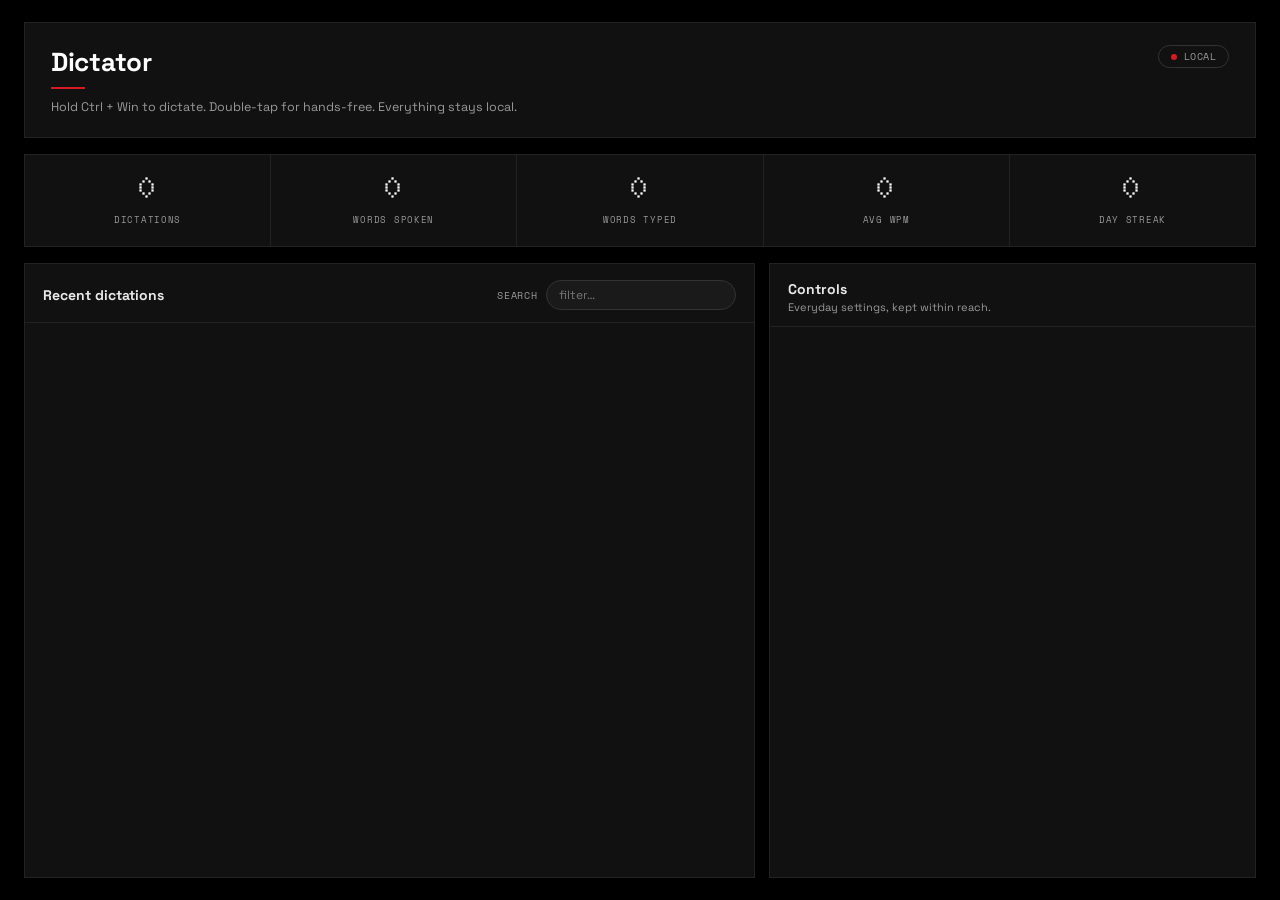
==== dashboard/index.html @ 1ec3177f "Add webview dashboard as primary UI; wire modular app to it - New self-contained pywebview dashboard" ====
<!doctype html>
<html lang="en" data-theme="dark">
<head>
  <meta charset="utf-8" />
  <meta name="viewport" content="width=device-width, initial-scale=1" />
  <title>Dictator</title>
  <link rel="stylesheet" href="./styles.css" />
</head>
<body>
  <div id="app" class="hud-in">
    <!-- hero -->
    <div class="hero hud-panel">
      <div>
        <h1>Dictator</h1>
        <div class="rule"></div>
        <div class="sub">Hold Ctrl + Win to dictate. Double-tap for hands-free. Everything stays local.</div>
      </div>
      <div class="hud-badge"><span class="dot accent"></span>LOCAL</div>
    </div>

    <!-- stats -->
    <div class="stat-grid hud-slide-up" id="stats">
      <div class="stat-tile"><div class="val" data-stat="n">0</div><div class="cap">Dictations</div><svg class="spark" id="spark" viewBox="0 0 100 22" preserveAspectRatio="none"></svg></div>
      <div class="stat-tile"><div class="val" data-stat="raw_w">0</div><div class="cap">Words spoken</div></div>
      <div class="stat-tile"><div class="val" data-stat="cln_w">0</div><div class="cap">Words typed</div></div>
      <div class="stat-tile"><div class="val" data-stat="wpm">0</div><div class="cap">Avg WPM</div></div>
      <div class="stat-tile"><div class="val" data-stat="streak">0</div><div class="cap">Day streak</div></div>
    </div>

    <!-- main -->
    <div class="grid">
      <!-- recent -->
      <div class="col hud-panel">
        <div class="panel-hd">
          <h2>Recent dictations</h2>
          <div class="search-wrap">
            <span class="hud-label">Search</span>
            <input id="search" type="text" placeholder="filter…" />
          </div>
        </div>
        <div class="hairline"></div>
        <div class="scroll"><div class="rec" id="recent"></div></div>
      </div>

      <!-- controls -->
      <div class="col hud-panel">
        <div class="panel-hd">
          <div>
            <h2>Controls</h2>
            <div class="desc">Everyday settings, kept within reach.</div>
          </div>
        </div>
        <div class="hairline"></div>
        <div class="scroll"><div class="controls" id="controls"></div></div>
      </div>
    </div>
  </div>

  <div id="toast"></div>
  <script src="./app.js"></script>
</body>
</html>
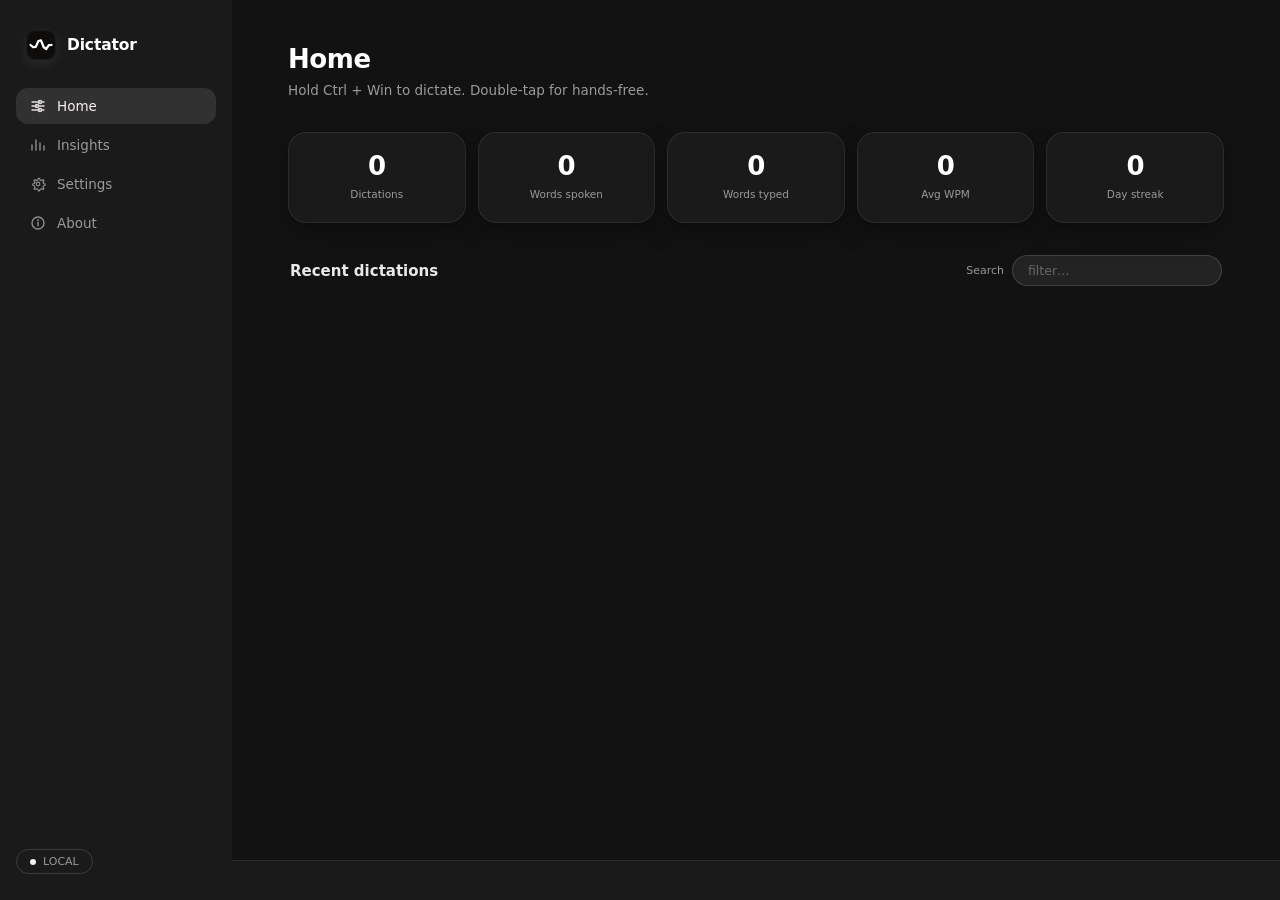
==== commit 30fa3d31: "Rework dashboard UI, add macOS support, and prep for public release Full UI rework (sidebar + Home/I" ====
--- a/dashboard/index.html
+++ b/dashboard/index.html
@@ -4,59 +4,105 @@
   <meta charset="utf-8" />
   <meta name="viewport" content="width=device-width, initial-scale=1" />
   <title>Dictator</title>
-  <link rel="stylesheet" href="./styles.css" />
+  <link rel="stylesheet" href="./styles.css?v=15" />
 </head>
 <body>
   <div id="app" class="hud-in">
-    <!-- hero -->
-    <div class="hero hud-panel">
-      <div>
-        <h1>Dictator</h1>
-        <div class="rule"></div>
-        <div class="sub">Hold Ctrl + Win to dictate. Double-tap for hands-free. Everything stays local.</div>
-      </div>
-      <div class="hud-badge"><span class="dot accent"></span>LOCAL</div>
-    </div>
+    <div class="shell">
+      <nav class="sidebar">
+        <div class="brand">
+          <div class="brand-mark">
+            <svg viewBox="0 0 24 24" fill="none" stroke="#ffffff" stroke-width="1.8" stroke-linecap="round" stroke-linejoin="round">
+              <rect x="1" y="1" width="22" height="22" rx="6" fill="#0e0d0c" stroke="none"/>
+              <path d="M3.6 12 5.7 13.7 7.8 13.47 9.9 8.79 12 8.31 14.1 13.61 16.2 15.18 18.3 12.14 20.4 12" fill="none"/>
+            </svg>
+          </div>
+          <div class="brand-name">Dictator</div>
+        </div>
+        <div class="nav-items">
+          <button class="nav-item active" data-page="home" type="button">
+            <svg class="nav-icon" viewBox="0 0 16 16" fill="none"><path d="M2 4h8M12 4h2M2 8h5M9 8h5M2 12h8M12 12h2" stroke="currentColor" stroke-width="1.4" stroke-linecap="round"/><circle cx="10" cy="4" r="1.6" stroke="currentColor" stroke-width="1.4"/><circle cx="7" cy="8" r="1.6" stroke="currentColor" stroke-width="1.4"/><circle cx="10" cy="12" r="1.6" stroke="currentColor" stroke-width="1.4"/></svg>
+            <span>Home</span>
+          </button>
+          <button class="nav-item" data-page="insights" type="button">
+            <svg class="nav-icon" viewBox="0 0 16 16" fill="none"><path d="M2 13V8M6 13V3M10 13V6M14 13V9" stroke="currentColor" stroke-width="1.4" stroke-linecap="round" stroke-linejoin="round"/></svg>
+            <span>Insights</span>
+          </button>
+          <button class="nav-item" data-page="settings" type="button">
+            <svg class="nav-icon" viewBox="0 0 16 16" fill="none"><path d="M9.6 2.4l.5 1.6 1.5.6 1.4-.9.9.9-.9 1.4.6 1.5 1.6.5v1.3l-1.6.5-.6 1.5.9 1.4-.9.9-1.4-.9-1.5.6-.5 1.6H8.3l-.5-1.6-1.5-.6-1.4.9-.9-.9.9-1.4-.6-1.5-1.6-.5V8l1.6-.5.6-1.5-.9-1.4.9-.9 1.4.9 1.5-.6.5-1.6h1.3z" stroke="currentColor" stroke-width="1.2" stroke-linejoin="round"/><circle cx="8" cy="8" r="1.8" stroke="currentColor" stroke-width="1.2"/></svg>
+            <span>Settings</span>
+          </button>
+          <button class="nav-item" data-page="about" type="button">
+            <svg class="nav-icon" viewBox="0 0 16 16" fill="none"><circle cx="8" cy="8" r="6" stroke="currentColor" stroke-width="1.4"/><path d="M8 7.2v3.6" stroke="currentColor" stroke-width="1.4" stroke-linecap="round"/><circle cx="8" cy="5.2" r="0.9" fill="currentColor"/></svg>
+            <span>About</span>
+          </button>
+        </div>
+        <div class="sidebar-foot hud-badge"><span class="dot accent"></span>LOCAL</div>
+      </nav>
 
-    <!-- stats -->
-    <div class="stat-grid hud-slide-up" id="stats">
-      <div class="stat-tile"><div class="val" data-stat="n">0</div><div class="cap">Dictations</div><svg class="spark" id="spark" viewBox="0 0 100 22" preserveAspectRatio="none"></svg></div>
-      <div class="stat-tile"><div class="val" data-stat="raw_w">0</div><div class="cap">Words spoken</div></div>
-      <div class="stat-tile"><div class="val" data-stat="cln_w">0</div><div class="cap">Words typed</div></div>
-      <div class="stat-tile"><div class="val" data-stat="wpm">0</div><div class="cap">Avg WPM</div></div>
-      <div class="stat-tile"><div class="val" data-stat="streak">0</div><div class="cap">Day streak</div></div>
-    </div>
+      <div class="main">
+        <div class="content">
 
-    <!-- main -->
-    <div class="grid">
-      <!-- recent -->
-      <div class="col hud-panel">
-        <div class="panel-hd">
-          <h2>Recent dictations</h2>
-          <div class="search-wrap">
-            <span class="hud-label">Search</span>
-            <input id="search" type="text" placeholder="filter…" />
-          </div>
+          <!-- ---------------- Home ---------------- -->
+          <section class="page active" data-page="home">
+            <div class="page-hd">
+              <h1>Home</h1>
+              <div class="page-desc">Hold Ctrl + Win to dictate. Double-tap for hands-free.</div>
+            </div>
+            <div class="stat-grid hud-slide-up" id="stats">
+              <div class="stat-tile"><div class="val" data-stat="n">0</div><div class="cap">Dictations</div><svg class="spark" id="spark" viewBox="0 0 100 22" preserveAspectRatio="none"></svg></div>
+              <div class="stat-tile"><div class="val" data-stat="raw_w">0</div><div class="cap">Words spoken</div></div>
+              <div class="stat-tile"><div class="val" data-stat="cln_w">0</div><div class="cap">Words typed</div></div>
+              <div class="stat-tile"><div class="val" data-stat="wpm">0</div><div class="cap">Avg WPM</div></div>
+              <div class="stat-tile"><div class="val" data-stat="streak">0</div><div class="cap">Day streak</div></div>
+            </div>
+            <div id="home-body"></div>
+            <div class="panel-hd">
+              <h2>Recent dictations</h2>
+              <div class="search-wrap">
+                <span class="hud-label">Search</span>
+                <input id="search" type="text" placeholder="filter…" />
+              </div>
+            </div>
+            <div class="hairline"></div>
+            <div class="rec" id="recent"></div>
+          </section>
+
+          <!-- ---------------- Insights ---------------- -->
+          <section class="page" data-page="insights">
+            <div class="page-hd">
+              <h1>Insights</h1>
+              <div class="page-desc">Everything about how you dictate, kept local.</div>
+            </div>
+            <div id="insights-body"></div>
+          </section>
+
+          <!-- ---------------- Settings ---------------- -->
+          <section class="page" data-page="settings">
+            <div class="page-hd">
+              <h1>Settings</h1>
+              <div class="page-desc">Everything configurable, in one place.</div>
+            </div>
+            <div id="settings-body"></div>
+          </section>
+
+          <!-- ---------------- About ---------------- -->
+          <section class="page" data-page="about">
+            <div class="page-hd">
+              <h1>About</h1>
+              <div class="page-desc">The app, and who built it.</div>
+            </div>
+            <div id="about-body"></div>
+          </section>
+
         </div>
-        <div class="hairline"></div>
-        <div class="scroll"><div class="rec" id="recent"></div></div>
-      </div>
 
-      <!-- controls -->
-      <div class="col hud-panel">
-        <div class="panel-hd">
-          <div>
-            <h2>Controls</h2>
-            <div class="desc">Everyday settings, kept within reach.</div>
-          </div>
-        </div>
-        <div class="hairline"></div>
-        <div class="scroll"><div class="controls" id="controls"></div></div>
+        <div class="statusbar" id="statusbar"></div>
       </div>
     </div>
   </div>
 
   <div id="toast"></div>
-  <script src="./app.js"></script>
+  <script src="./app.js?v=11"></script>
 </body>
 </html>
--- a/dashboard/styles.css
+++ b/dashboard/styles.css
@@ -0,0 +1,316 @@
+/* Dictator dashboard — calm, spacious, editorial. Sidebar + paged settings +
+   persistent status chrome. Soft rounded elevation over hard borders, generous
+   whitespace, warm neutrals, one accent used sparingly. (Wispr Flow as reference
+   for the "less dense SaaS dashboard, more room to breathe" direction.) */
+
+:root {
+  --bg: #121212;
+  --panel: #1a1a1a;
+  --raised: #232323;
+  --border: rgba(255,255,255,0.08);
+  --border2: rgba(255,255,255,0.14);
+  --text: #e9e9e7;
+  --display: #ffffff;
+  --muted: #9a9a97;
+  --dim: #686865;
+  --accent: #f2f1ee;
+  --accent-soft: rgba(255,255,255,0.10);
+  --accent-ink: #121212;
+  --highlight: #22c55e;
+  --highlight-soft: rgba(34, 197, 94, 0.16);
+  --ok: var(--highlight);
+  --warn: #d4a843;
+  --font: "Segoe UI", "Space Grotesk", system-ui, -apple-system, sans-serif;
+  --radius: 18px;
+  --radius-sm: 12px;
+  --shadow: 0 1px 2px rgba(0,0,0,0.2), 0 10px 28px rgba(0,0,0,0.22);
+}
+:root[data-theme="light"] {
+  --bg: #f7f7f6; --panel: #ffffff; --raised: #f0f0ee;
+  --border: rgba(0,0,0,0.08); --border2: rgba(0,0,0,0.14);
+  --text: #232320; --display: #101010; --muted: #767671; --dim: #a4a49f;
+  --accent: #101010;
+  --accent-soft: rgba(0,0,0,0.06);
+  --accent-ink: #ffffff;
+  --shadow: 0 1px 2px rgba(0,0,0,0.03), 0 10px 28px rgba(0,0,0,0.06);
+}
+
+* { margin: 0; padding: 0; box-sizing: border-box; }
+*::-webkit-scrollbar { width: 8px; height: 8px; }
+*::-webkit-scrollbar-thumb { background: var(--border2); border-radius: 8px; }
+*::-webkit-scrollbar-track { background: transparent; }
+
+html, body {
+  height: 100%;
+  background: var(--bg);
+  color: var(--text);
+  font-family: var(--font);
+  -webkit-font-smoothing: antialiased;
+  user-select: none;
+  cursor: default;
+}
+body { overflow: hidden; }
+
+@keyframes fade-in { from { opacity: 0; } to { opacity: 1; } }
+.hud-in { animation: fade-in 0.2s ease both; }
+@keyframes slide-up { from { opacity: 0; transform: translateY(6px);} to { opacity:1; transform: translateY(0);} }
+.hud-slide-up { animation: slide-up 0.22s cubic-bezier(0.22,1,0.36,1) both; }
+.hud-stagger > *{ animation: slide-up 0.2s cubic-bezier(0.22,1,0.36,1) both; }
+.hud-stagger>*:nth-child(1){animation-delay:0ms}.hud-stagger>*:nth-child(2){animation-delay:25ms}
+.hud-stagger>*:nth-child(3){animation-delay:50ms}.hud-stagger>*:nth-child(4){animation-delay:75ms}
+.hud-stagger>*:nth-child(5){animation-delay:100ms}.hud-stagger>*:nth-child(n+6){animation-delay:120ms}
+
+/* ---------- shell / sidebar ---------- */
+#app { height: 100vh; }
+.shell { height: 100%; display: flex; }
+
+.sidebar {
+  width: 232px; flex-shrink: 0; background: var(--panel);
+  display: flex; flex-direction: column; padding: 26px 16px;
+}
+.brand { display: flex; align-items: center; gap: 11px; padding: 4px 10px 28px; }
+.brand-mark {
+  width: 30px; height: 30px; flex-shrink: 0; box-shadow: 0 4px 12px rgba(255,255,255,0.08); border-radius: 8px;
+}
+.brand-mark svg { width: 100%; height: 100%; display: block; }
+.brand-name { font-weight: 700; font-size: 15.5px; color: var(--display); letter-spacing: -0.01em; }
+
+.nav-items { display: flex; flex-direction: column; gap: 3px; flex: 1; }
+.nav-item {
+  display: flex; align-items: center; gap: 11px; padding: 10px 14px; border-radius: var(--radius-sm);
+  background: transparent; border: none; color: var(--muted); font-family: var(--font); font-size: 13.5px;
+  font-weight: 500; cursor: pointer; text-align: left; transition: background 0.15s, color 0.15s;
+}
+.nav-item:hover { background: var(--raised); color: var(--text); }
+.nav-item.active { background: var(--accent-soft); color: var(--accent); }
+.nav-icon { width: 16px; height: 16px; flex-shrink: 0; opacity: 0.9; }
+
+.sidebar-foot { align-self: flex-start; margin-top: 10px; }
+
+/* ---------- main / pages ---------- */
+.main { flex: 1; display: flex; flex-direction: column; min-width: 0; background: var(--bg); }
+.content { flex: 1; overflow-y: auto; padding: 44px 56px; display: flex; flex-direction: column; align-items: center; }
+
+.page { display: none; width: 100%; max-width: 1100px; animation: fade-in 0.18s ease both; }
+.page.active { display: block; }
+
+.page-hd { margin-bottom: 32px; }
+.page-hd h1 { font-size: 26px; font-weight: 700; color: var(--display); letter-spacing: -0.015em; }
+.page-hd .page-desc { font-size: 13.5px; color: var(--muted); margin-top: 6px; line-height: 1.5; }
+
+/* ---------- category dividers (Settings page) ---------- */
+.category-hd {
+  font-size: 15px; font-weight: 700; color: var(--display); letter-spacing: -0.01em;
+  margin: 40px 0 16px; padding-top: 24px; border-top: 1px solid var(--border);
+}
+.category-hd:first-child { margin-top: 0; padding-top: 0; border-top: none; }
+
+/* ---------- groups / field rows ---------- */
+.group { margin-bottom: 34px; }
+.group-label {
+  font-size: 11px; font-weight: 600; letter-spacing: 0.06em; text-transform: uppercase;
+  color: var(--dim); margin-bottom: 10px; padding-left: 2px;
+}
+.group-body {
+  background: var(--panel); border: 1px solid var(--border); border-radius: var(--radius);
+  overflow: hidden; box-shadow: var(--shadow);
+}
+
+.field-row {
+  display: flex; align-items: center; justify-content: space-between; gap: 20px;
+  padding: 17px 22px; border-bottom: 1px solid var(--border); transition: background 0.15s;
+}
+.field-row:last-child { border-bottom: none; }
+.field-row:hover { background: var(--raised); }
+.field-row.stacked { flex-direction: column; align-items: stretch; }
+.field-row .field-info { display: flex; flex-direction: column; gap: 3px; min-width: 0; }
+.field-row .field-info .label { font-size: 13.5px; color: var(--text); font-weight: 500; }
+.field-row .field-info .desc { font-size: 11.5px; color: var(--muted); line-height: 1.5; }
+.field-row .field-control { display: flex; align-items: center; gap: 10px; flex-shrink: 0; }
+.field-row.stacked .field-control { width: 100%; }
+
+/* ---------- toggle switch ---------- */
+.switch {
+  width: 40px; height: 24px; border-radius: 999px; background: var(--border2); position: relative;
+  cursor: pointer; border: none; flex-shrink: 0; transition: background 0.18s; padding: 0;
+}
+.switch .knob {
+  position: absolute; top: 2px; left: 2px; width: 20px; height: 20px; border-radius: 50%;
+  background: #fff; transition: transform 0.18s cubic-bezier(0.4,0,0.2,1); box-shadow: 0 1px 3px rgba(0,0,0,0.3);
+}
+.switch.on { background: var(--accent); }
+.switch.on .knob { transform: translateX(16px); }
+
+/* ---------- inputs / buttons ---------- */
+.hud-input, input.hud-text, textarea.hud-area, select.hud-select {
+  width: 100%; background: var(--raised); border: 1px solid var(--border2); border-radius: var(--radius-sm);
+  color: var(--text); font-family: var(--font); font-size: 13px; padding: 10px 14px; outline: none;
+  transition: border-color 0.15s, background 0.15s;
+}
+select.hud-select {
+  cursor: pointer; appearance: none; -webkit-appearance: none;
+  background-image: url("data:image/svg+xml,%3Csvg xmlns='http://www.w3.org/2000/svg' width='10' height='6'%3E%3Cpath d='M1 1l4 4 4-4' stroke='%239c968c' stroke-width='1.4' fill='none' stroke-linecap='round' stroke-linejoin='round'/%3E%3C/svg%3E");
+  background-repeat: no-repeat; background-position: right 14px center; padding-right: 34px;
+}
+.hud-select.inline { width: 240px; flex-shrink: 0; flex-grow: 0; }
+.field-row .field-info { flex: 1 1 auto; }
+.hud-input:focus, input.hud-text:focus, textarea.hud-area:focus, select.hud-select:focus { border-color: var(--accent); background: var(--panel); }
+textarea.hud-area { resize: vertical; font-size: 12.5px; line-height: 1.6; }
+::placeholder { color: var(--dim); }
+
+.hud-btn {
+  font-family: var(--font); font-size: 12.5px; font-weight: 500; border: 1px solid var(--border2);
+  border-radius: 999px; background: var(--raised); color: var(--text); padding: 8px 16px;
+  cursor: pointer; transition: background 0.15s, border-color 0.15s, transform 0.1s; white-space: nowrap;
+}
+.hud-btn:hover:not(:disabled) { border-color: var(--muted); transform: translateY(-1px); }
+.hud-btn:active:not(:disabled) { transform: translateY(0); }
+.hud-btn:disabled { opacity: 0.4; cursor: default; }
+.hud-btn-primary { background: var(--accent); color: var(--accent-ink); border-color: var(--accent); }
+.hud-btn-primary:hover:not(:disabled) { filter: brightness(1.08); }
+.hud-btn-danger { color: var(--accent); border-color: var(--border2); background: transparent; }
+.hud-btn-danger:hover:not(:disabled) { background: var(--accent-soft); border-color: var(--accent); }
+.hud-btn.active { background: var(--accent-soft); border-color: var(--accent); color: var(--accent); }
+
+.hud-badge {
+  font-size: 11px; font-weight: 500; padding: 5px 13px; border-radius: 999px;
+  border: 1px solid var(--border2); color: var(--muted); white-space: nowrap;
+  display: inline-flex; align-items: center; gap: 7px;
+}
+.dot { width: 6px; height: 6px; border-radius: 50%; background: var(--dim); flex-shrink: 0; }
+.dot.accent { background: var(--accent); }
+.dot.ok { background: var(--ok); }
+.dot.warn { background: var(--warn); }
+
+.hud-label { font-size: 11px; font-weight: 500; color: var(--muted); }
+
+/* ---------- stat grid (History page) ---------- */
+.stat-grid { display: grid; grid-template-columns: repeat(5, 1fr); gap: 12px; margin-bottom: 30px; }
+.stat-tile { background: var(--panel); border: 1px solid var(--border); border-radius: var(--radius); box-shadow: var(--shadow); padding: 20px 18px 22px; text-align: center; position: relative; overflow: hidden; }
+.stat-tile .val { font-weight: 700; font-size: 26px; color: var(--display); line-height: 1; letter-spacing: -0.02em; }
+.stat-tile .val.ok { color: var(--ok); }
+.stat-tile .val.warn { color: var(--warn); }
+.stat-tile .val.accent { color: var(--accent); }
+.stat-tile .cap { margin-top: 9px; font-size: 10.5px; color: var(--muted); }
+.stat-tile .spark { position: absolute; left: 0; right: 0; bottom: 0; height: 20px; width: 100%; opacity: 0.8; }
+
+/* ---------- recent list ---------- */
+.panel-hd { display: flex; align-items: center; justify-content: space-between; padding: 2px 2px 14px; gap: 12px; }
+.panel-hd h2 { font-size: 15px; font-weight: 700; color: var(--text); }
+.hairline { display: none; }
+
+.rec { display: flex; flex-direction: column; gap: 8px; }
+.rec-row { padding: 15px 18px; display: grid; grid-template-columns: 1fr auto; gap: 10px; align-items: start; background: var(--panel); border: 1px solid var(--border); border-radius: var(--radius-sm); transition: box-shadow 0.15s, border-color 0.15s; }
+.rec-row:hover { border-color: var(--border2); box-shadow: var(--shadow); }
+.rec-row .stamp { grid-column: 1; font-size: 10.5px; color: var(--accent); margin-bottom: 5px; font-weight: 600; }
+.rec-row .body { grid-column: 1; font-size: 13.5px; line-height: 1.55; color: var(--text); user-select: text; }
+.rec-row .acts { grid-column: 2; grid-row: 1 / span 2; display: flex; gap: 6px; align-items: center; }
+.icon-btn { font-size: 12px; border: 1px solid var(--border2); border-radius: 999px; background: var(--raised); color: var(--muted); width: 28px; height: 28px; cursor: pointer; display: flex; align-items: center; justify-content: center; transition: all 0.15s; }
+.icon-btn:hover { border-color: var(--muted); color: var(--text); }
+.icon-btn.pinned { color: var(--accent); border-color: var(--accent); }
+.empty { padding: 28px 18px; color: var(--muted); font-size: 13px; text-align: center; }
+
+.search-wrap { display: flex; align-items: center; gap: 8px; }
+.search-wrap input { width: 210px; background: var(--raised); border: 1px solid var(--border2); border-radius: 999px; color: var(--text); font-family: var(--font); font-size: 12.5px; padding: 7px 15px; outline: none; transition: border-color 0.15s; }
+.search-wrap input:focus { border-color: var(--accent); }
+
+/* ---------- Insights page ---------- */
+.overview-body { display: flex; align-items: stretch; }
+.gauge-pane {
+  width: 152px; flex-shrink: 0; display: flex; flex-direction: column; align-items: center; justify-content: center;
+  padding: 20px 12px; border-right: 1px solid var(--border); text-align: center;
+}
+.stat-mini-grid { flex: 1; display: grid; grid-template-columns: 1fr 1fr; }
+.stat-mini { padding: 20px 18px; text-align: center; border-right: 1px solid var(--border); border-bottom: 1px solid var(--border); }
+.stat-mini:nth-child(2n) { border-right: none; }
+.stat-mini:nth-child(n+3) { border-bottom: none; }
+.stat-mini-val { font-weight: 700; font-size: 22px; color: var(--display); line-height: 1; margin-top: 6px; }
+.stat-mini-cap { font-size: 10.5px; color: var(--muted); margin-top: 8px; }
+.gauge-best { font-size: 10px; color: var(--muted); margin-top: 6px; }
+
+.split-row { display: grid; grid-template-columns: 1fr 1fr; gap: 28px; padding: 20px; }
+.split-label { font-size: 11px; font-weight: 500; color: var(--muted); margin-bottom: 12px; }
+
+.bar-row { display: grid; grid-template-columns: 110px 1fr 36px; align-items: center; gap: 14px; padding: 10px 0; }
+.bar-name { font-size: 12.5px; color: var(--text); white-space: nowrap; overflow: hidden; text-overflow: ellipsis; }
+.bar-track { height: 7px; background: var(--raised); border-radius: 999px; overflow: hidden; }
+.bar-fill { height: 100%; background: var(--accent); border-radius: 999px; transition: width 0.5s cubic-bezier(0.22, 1, 0.36, 1); }
+.bar-pct { font-size: 11px; color: var(--muted); text-align: right; font-variant-numeric: tabular-nums; }
+
+.hour-chart { display: flex; align-items: flex-end; gap: 4px; height: 90px; }
+.hour-bar { flex: 1; background: var(--accent); border-radius: 3px 3px 1px 1px; opacity: 0.75; min-height: 2px; transition: opacity 0.15s, transform 0.15s ease; }
+.hour-bar:hover { opacity: 1; transform: scaleY(1.02); }
+
+.cal-grid { display: grid; grid-template-rows: repeat(7, 1fr); grid-auto-flow: column; gap: 4px; overflow-x: auto; padding-bottom: 4px; }
+.cal-cell { width: 12px; height: 12px; border-radius: 4px; background: var(--raised); transition: transform 0.12s ease; }
+.cal-cell:hover { transform: scale(1.25); }
+.cal-cell.lvl-1 { background: var(--highlight); opacity: 0.32; }
+.cal-cell.lvl-2 { background: var(--highlight); opacity: 0.55; }
+.cal-cell.lvl-3 { background: var(--highlight); opacity: 0.78; }
+.cal-cell.lvl-4 { background: var(--highlight); opacity: 1; }
+.cal-legend { display: flex; align-items: center; gap: 5px; margin-top: 14px; font-size: 10.5px; color: var(--muted); }
+.cal-legend .cal-cell { width: 10px; height: 10px; }
+.cal-legend .cal-cell:hover { transform: none; }
+
+/* ---------- models page ---------- */
+.model-grid { display: grid; grid-template-columns: repeat(3, 1fr); gap: 10px; padding: 18px; }
+.model-card { border: 1px solid var(--border2); border-radius: var(--radius-sm); padding: 14px 16px; cursor: pointer; transition: all 0.15s; background: var(--raised); }
+.model-card:hover { border-color: var(--muted); transform: translateY(-1px); }
+.model-card.active { border-color: var(--accent); background: var(--accent-soft); }
+.model-card .title { font-weight: 700; font-size: 13.5px; color: var(--text); }
+.model-card.active .title { color: var(--accent); }
+.model-card .note { font-size: 10.5px; color: var(--muted); margin-top: 4px; }
+
+.subfield { padding: 16px 18px; }
+.subfield-label { font-size: 11.5px; font-weight: 500; color: var(--muted); margin: 0 0 7px; }
+
+.chip-row { display: flex; flex-wrap: wrap; gap: 6px; margin-top: 10px; }
+.chip {
+  display: inline-flex; align-items: center; gap: 6px; background: var(--raised);
+  border: 1px solid var(--border2); border-radius: 999px; padding: 5px 8px 5px 12px;
+  font-size: 12px; color: var(--text);
+}
+.chip-x {
+  background: none; border: none; color: var(--muted); cursor: pointer; font-size: 13px;
+  width: 16px; height: 16px; display: flex; align-items: center; justify-content: center;
+  border-radius: 50%; padding: 0; line-height: 1;
+}
+.chip-x:hover { background: var(--accent-soft); color: var(--accent); }
+.chip-more { cursor: pointer; color: var(--accent); border-color: var(--accent); background: var(--accent-soft); padding: 5px 12px; }
+
+/* ---------- advanced page ---------- */
+.status-box { display: flex; border-radius: var(--radius-sm); overflow: hidden; border: 1px solid var(--border); margin: 14px 18px 16px; }
+.status-box .bar { width: 3px; background: var(--accent); flex-shrink: 0; }
+.status-box .bar.dim { background: var(--dim); }
+.status-box .lines { background: var(--raised); padding: 13px 15px; font-size: 12px; line-height: 1.9; color: var(--muted); flex: 1; }
+.status-box .lines .k { color: var(--text); font-weight: 500; }
+.status-box .lines .g { color: var(--ok); }
+.status-box .lines .r { color: var(--accent); }
+
+.btn-row { display: flex; flex-wrap: wrap; gap: 9px; align-items: center; padding: 0 18px 16px; }
+.group-body > .btn-row:first-child { padding-top: 18px; }
+.swatch { width: 32px; height: 32px; border-radius: var(--radius-sm); border: 1px solid var(--border2); cursor: pointer; background: none; padding: 2px; }
+
+.log-note { padding: 0 18px 16px; font-size: 10.5px; color: var(--muted); line-height: 1.7; word-break: break-all; }
+
+/* ---------- about page ---------- */
+.about-badge { display: inline-flex; align-items: center; gap: 8px; padding: 6px 15px; border-radius: 999px; border: 1px solid var(--border2); font-size: 11px; color: var(--muted); }
+.about-hero { display: flex; align-items: center; gap: 16px; }
+.about-title { font-weight: 700; font-size: 15px; color: var(--display); margin-bottom: 4px; }
+.about-tagline { font-size: 12.5px; color: var(--muted); }
+.about-p { line-height: 1.65; margin-bottom: 12px; }
+.about-p:last-child { margin-bottom: 0; }
+
+/* ---------- persistent status bar ---------- */
+.statusbar {
+  flex-shrink: 0; height: 40px; display: flex; align-items: center; justify-content: space-between;
+  padding: 0 24px; border-top: 1px solid var(--border); background: var(--panel);
+  font-size: 11px; color: var(--muted);
+}
+.statusbar .sb-left { display: flex; align-items: center; gap: 18px; }
+.statusbar .sb-item { display: flex; align-items: center; gap: 6px; }
+.statusbar .sb-item .k { color: var(--text); }
+
+/* ---------- toast ---------- */
+#toast { position: fixed; bottom: 52px; left: 50%; transform: translateX(-50%) translateY(10px); opacity: 0; background: var(--raised); border: 1px solid var(--border2); color: var(--text); font-size: 12px; padding: 9px 18px; border-radius: 999px; transition: opacity 0.2s, transform 0.2s; pointer-events: none; z-index: 50; box-shadow: var(--shadow); }
+#toast.show { opacity: 1; transform: translateX(-50%) translateY(0); }
